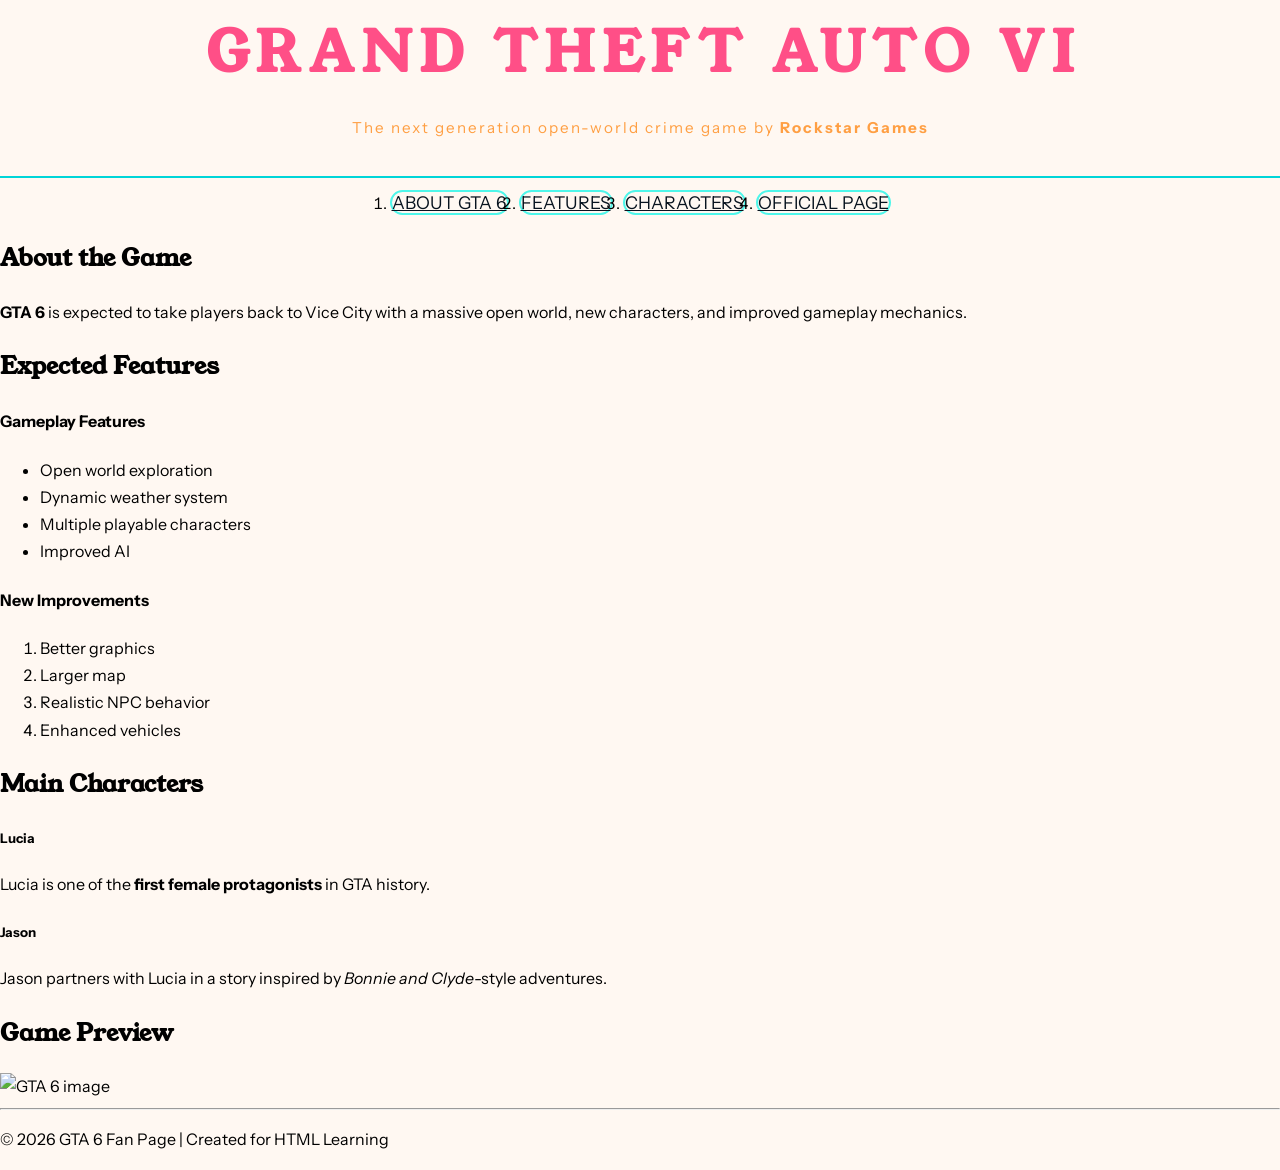
==== index.html @ 5addf7ae "lab 2.1" ====
<!doctype html>
<html lang="en">

<head>
    <!-- Meta Information -->
    <meta charset="utf-8">
    <meta name="author" content="BBIT">
    <meta name="description"
        content="Your ultimate GTA 6 fan page featuring the latest news, trailers, gameplay details, map leaks, characters, release updates, and community discussions for Grand Theft Auto VI.">

    <meta name="keywords"
        content="GTA 6, Grand Theft Auto VI, Rockstar Games, Vice City">

    <!-- Title -->
    <title>GTA VI</title>

    <!-- Google Fonts -->
    <link rel="preconnect" href="https://fonts.googleapis.com">
    <link rel="preconnect" href="https://fonts.gstatic.com" crossorigin>

    <link
        href="https://fonts.googleapis.com/css2?family=Instrument+Sans:ital,wght@0,400..700;1,400..700&family=Young+Serif&display=swap"
        rel="stylesheet">

    <!-- External CSS -->
    <link rel="stylesheet" href="css/style.css">

    <!-- Favicon -->
    <link rel="shortcut icon"
        href="https://www.rockstargames.com/VI/favicon.ico">
</head>

<body>

    <!-- Header -->
    <header>
        <h1>Grand Theft Auto VI</h1>

        <p>
            The next generation open-world crime game by
            <b>Rockstar Games</b>
        </p>
    </header>

    <!-- Navigation -->
    <nav>
        <ul>
            <li><a href="#about">About GTA 6</a></li>
            <li><a href="#features">Features</a></li>
            <li><a href="#characters">Characters</a></li>

            <li>
                <a href="https://www.rockstargames.com/VI"
                    target="_blank">
                    Official Page
                </a>
            </li>
        </ul>
    </nav>

    <!-- Main Content -->
    <main>

        <!-- About Section -->
        <section id="about">
            <h2 class="section-heading">About the Game</h2>

            <p>
                <b>GTA 6</b> is expected to take players back to Vice City
                with a massive open world, new characters,
                and improved gameplay mechanics.
            </p>
        </section>

        <!-- Features Section -->
        <section id="features">

            <h2 class="section-heading">Expected Features</h2>

            <h4>Gameplay Features</h4>

            <ul>
                <li>Open world exploration</li>
                <li>Dynamic weather system</li>
                <li>Multiple playable characters</li>
                <li>Improved AI</li>
            </ul>

            <h4>New Improvements</h4>

            <ol>
                <li>Better graphics</li>
                <li>Larger map</li>
                <li>Realistic NPC behavior</li>
                <li>Enhanced vehicles</li>
            </ol>
        </section>

        <!-- Characters Section -->
        <section id="characters">

            <h2 class="section-heading">Main Characters</h2>

            <article>
                <h5>Lucia</h5>

                <p>
                    Lucia is one of the
                    <b>first female protagonists</b>
                    in GTA history.
                </p>
            </article>

            <article>
                <h5>Jason</h5>

                <p>
                    Jason partners with Lucia in a story inspired by
                    <i>Bonnie and Clyde</i>-style adventures.
                </p>
            </article>

        </section>

        <!-- Image Section -->
        <section id="logo">

            <h2 class="section-heading">Game Preview</h2>

            <img src="https://www.rockstargames.com/VI/_next/image?url=%2FVI%2F_next%2Fstatic%2Fmedia%2FJason_and_Lucia_01_With_Logos_landscape.8596f77a.jpg&w=3840&q=75"
                alt="GTA 6 image"
                width="50%">

        </section>

    </main>

    <!-- Footer -->
    <footer>
        <hr>

        <p>
            © 2026 GTA 6 Fan Page | Created for HTML Learning
        </p>
    </footer>

</body>

</html>
---- css/style.css ----
/* ============================================================
   GTA VI FAN PAGE COLOR SYSTEM
   Inspired by the official GTA VI visual style
   ============================================================ */

/*
:root targets the <html> element.
Variables defined here become available everywhere in the stylesheet.
*/

:root {

    /* ===============================
       BACKGROUND COLORS
       =============================== */

    --col-bg-deep: #08131f;
    --col-bg-mid: #102030;
    --col-bg-light: rgba(16, 32, 48, 0.82);

    /* ===============================
       PRIMARY ACCENT COLORS
       =============================== */

    --col-cyan: #00d5d8;
    --col-cyan-light: #4ff6ea;
    --col-coral: #ff4f87;
    --col-pink-soft: #ff9bb3;
    --col-sunset: #ff9f43;
    --col-amber: #ffc46b;

    /* ===============================
       TEXT COLORS
       =============================== */

    --col-cream: #fff8f2;
    --col-muted: #7ea0b3;
}

body {

    font-family: 'Instrument Sans', sans-serif;
    font-size: 16px;
    font-weight: 400;

    background-color: var(--col-cream);

    margin: 0;

    line-height: 1.7;
}

/* Group selector */

h1,
h2 {

    font-family: 'Young Serif', serif;
}

/* Header styling */

header {

    padding-top: 5px;
    padding-bottom: 20px;

    border-bottom-width: 2px;
    border-bottom-style: solid;
    border-bottom-color: var(--col-cyan);

    text-align: center;
}

/* Main heading */

header h1 {

    font-size: 3.5em;

    letter-spacing: 8px;

    text-transform: uppercase;

    color: var(--col-coral);

    margin-left: 8px;
    margin-bottom: 0;
    margin-top: 0;
    margin-right: 0;
}

/* Paragraph inside header */

header p {

    color: var(--col-sunset);

    letter-spacing: 2px;

    font-size: 0.95em;
}

nav{
    margin-top:10px;
}
nav ul{
    list-style:nane;
    padding:0;/*top,bottom,left and right-0*/
    margin:0;/*all margins*/
    display:flex;
    justify-content:center;
    gap:10px;
}
/*what selector is this*/
nav ul li a{
    color:var(--col-bg-deep);
    text-decoration:nane;
    font-size:1.1em;
    letter-spacing:2x;
    text-transform:uppercase;
    /*what regions do each of the four padding areas have
    padding-top
    padding-bottom
    padding-right
    padding-left
    */
    padding:16px a16px;
    border:2px solid var(--col--cyan--light);
    border-width: 2px;
    border-style:solid;
    border-color:var(--col-cyan-light);
    border-radius: 16px;

}
/*pseudo-class selector*/
nav ul li a:hover{
    background-color: var(--col-cyan-light);
    color:var(--col-cream);
}
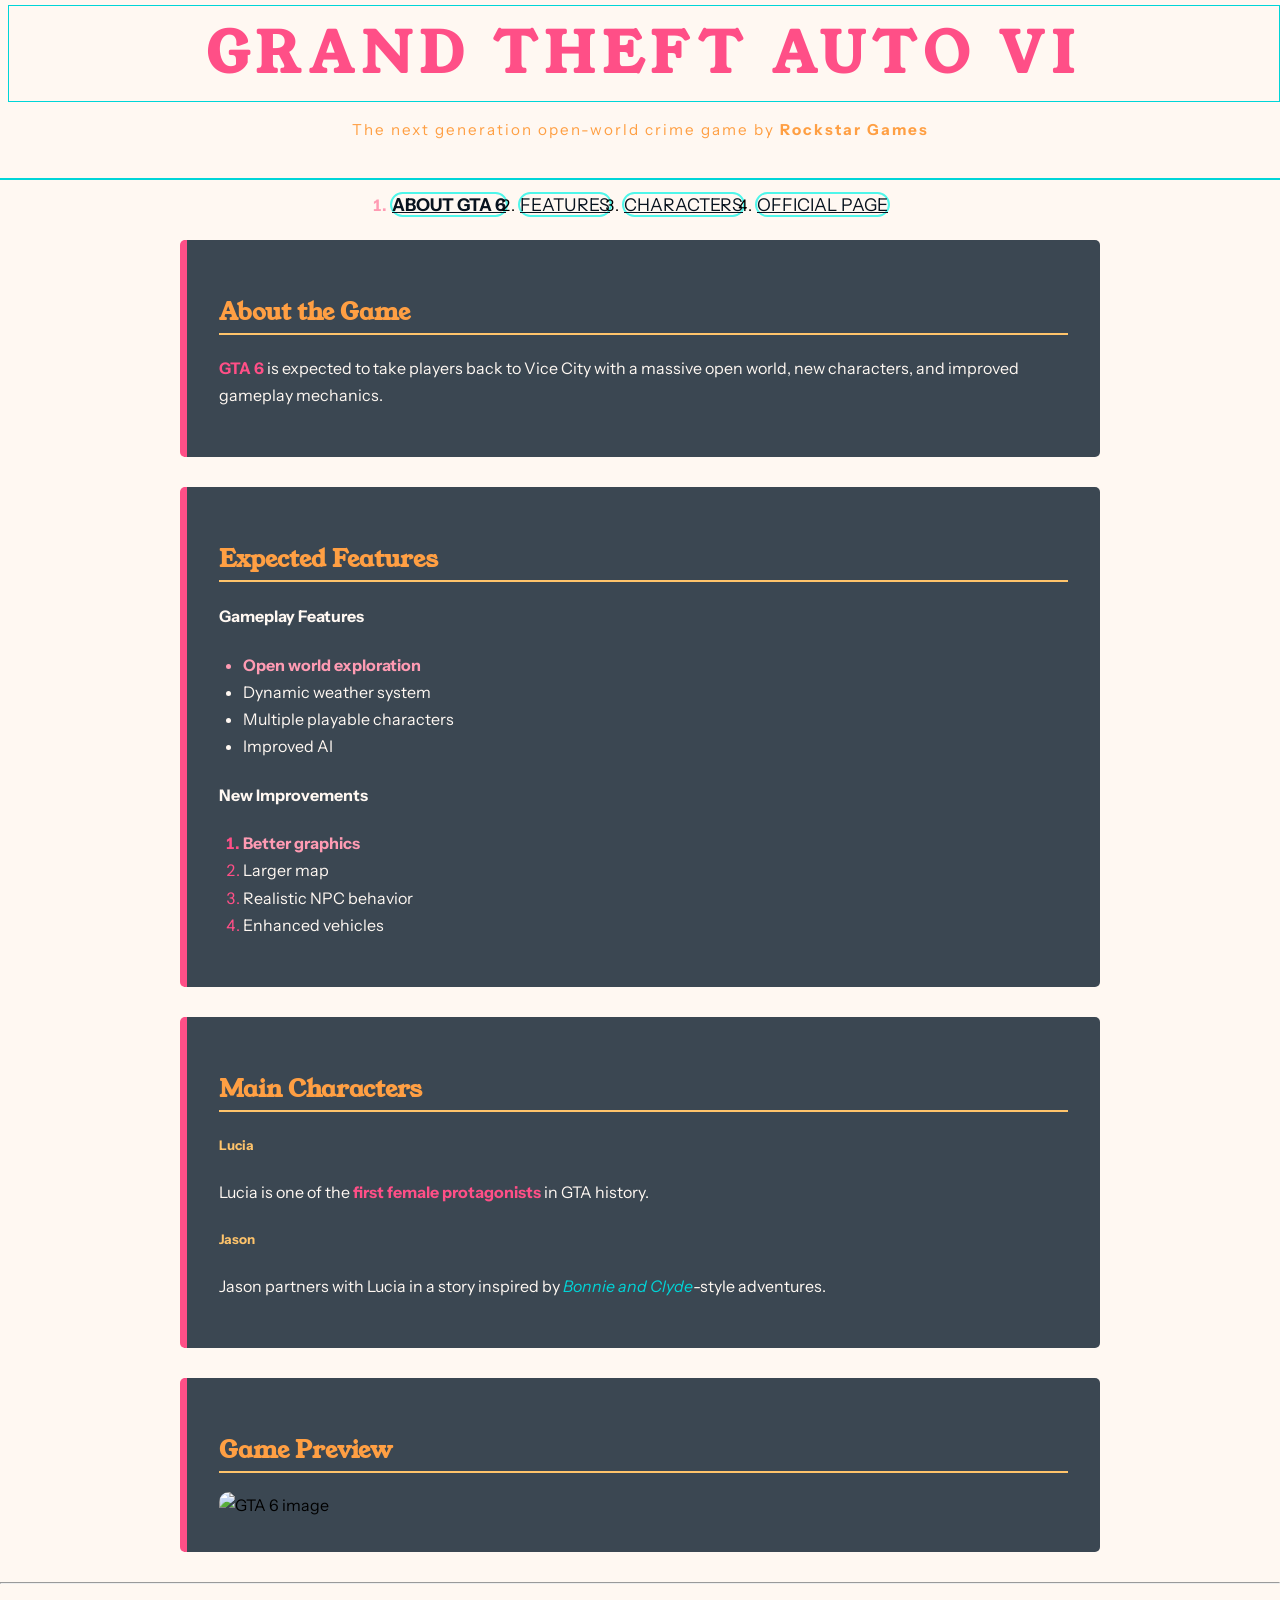
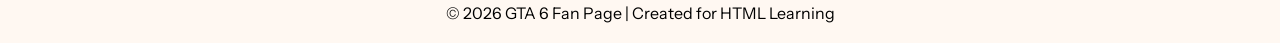
==== commit fa84e6b4: "lab 2.4 images and footer" ====
--- a/index.html
+++ b/index.html
@@ -129,7 +129,7 @@
 
             <img src="https://www.rockstargames.com/VI/_next/image?url=%2FVI%2F_next%2Fstatic%2Fmedia%2FJason_and_Lucia_01_With_Logos_landscape.8596f77a.jpg&w=3840&q=75"
                 alt="GTA 6 image"
-                width="50%">
+                >
 
         </section>
 
--- a/css/style.css
+++ b/css/style.css
@@ -137,4 +137,86 @@
 nav ul li a:hover{
     background-color: var(--col-cyan-light);
     color:var(--col-cream);
-}+}
+main{
+    /*responsive*/
+    max-width:920px;
+    margin-right:auto;
+    margin-left:auto;
+    margin-top:20px;
+    margin-bottom:20px;
+}
+section{
+    margin-bottom:30px;
+    padding:32px;
+    background-color:var(--col-bg-light);
+    border-radius:5px;
+    border-left-style:solid;
+    border-left-color:var(--col-coral);
+    border-left-width:7px;
+    /*transition*/
+    transition-property: border-color;
+    transition-duration:2s;
+    transition-timing-function: ease;
+    /*shorthand*/
+    transition: border-color 2s ease;
+
+
+}
+section:hover{
+    border-left-color:var(--col-cyan);
+}
+p , h4{
+    color:var(--col-cream);
+
+}
+h5{
+    color:var(--col-amber);
+}
+main b{
+    color:var(--col-coral);
+}
+main i{
+    color:var(--col-cyan);
+}
+h2{
+    color:var(--col-sunset);
+    border-bottom:2 px solid var(--col-amber) ;
+    border-bottom-color:var(--col-amber);
+    border-bottom-style:solid;
+    border-bottom-width:2px;
+}
+main ul,main ol{
+    padding-left:20px;
+    color:var(--col-cream);
+}
+main li{
+    margin-left:4px;
+}
+/*psuedo class selector*/
+li:first-child{
+    color:var(--col-pink-soft);
+    font-weight:bold;
+}
+/*pseudo-element selector*/
+main ul li::marker{
+    color:var(--col-cayan)
+}
+main ol li::marker{
+    color:var(--col-coral);
+}
+img{
+    max-width: 100%; /*parent*/
+    border-radius:10px;
+
+}
+footer{
+    text-align:center;
+}
+footer p{
+    color:var(--color-muted);
+}
+h1{
+    border:1px solid var(--col-cyan);
+}
+
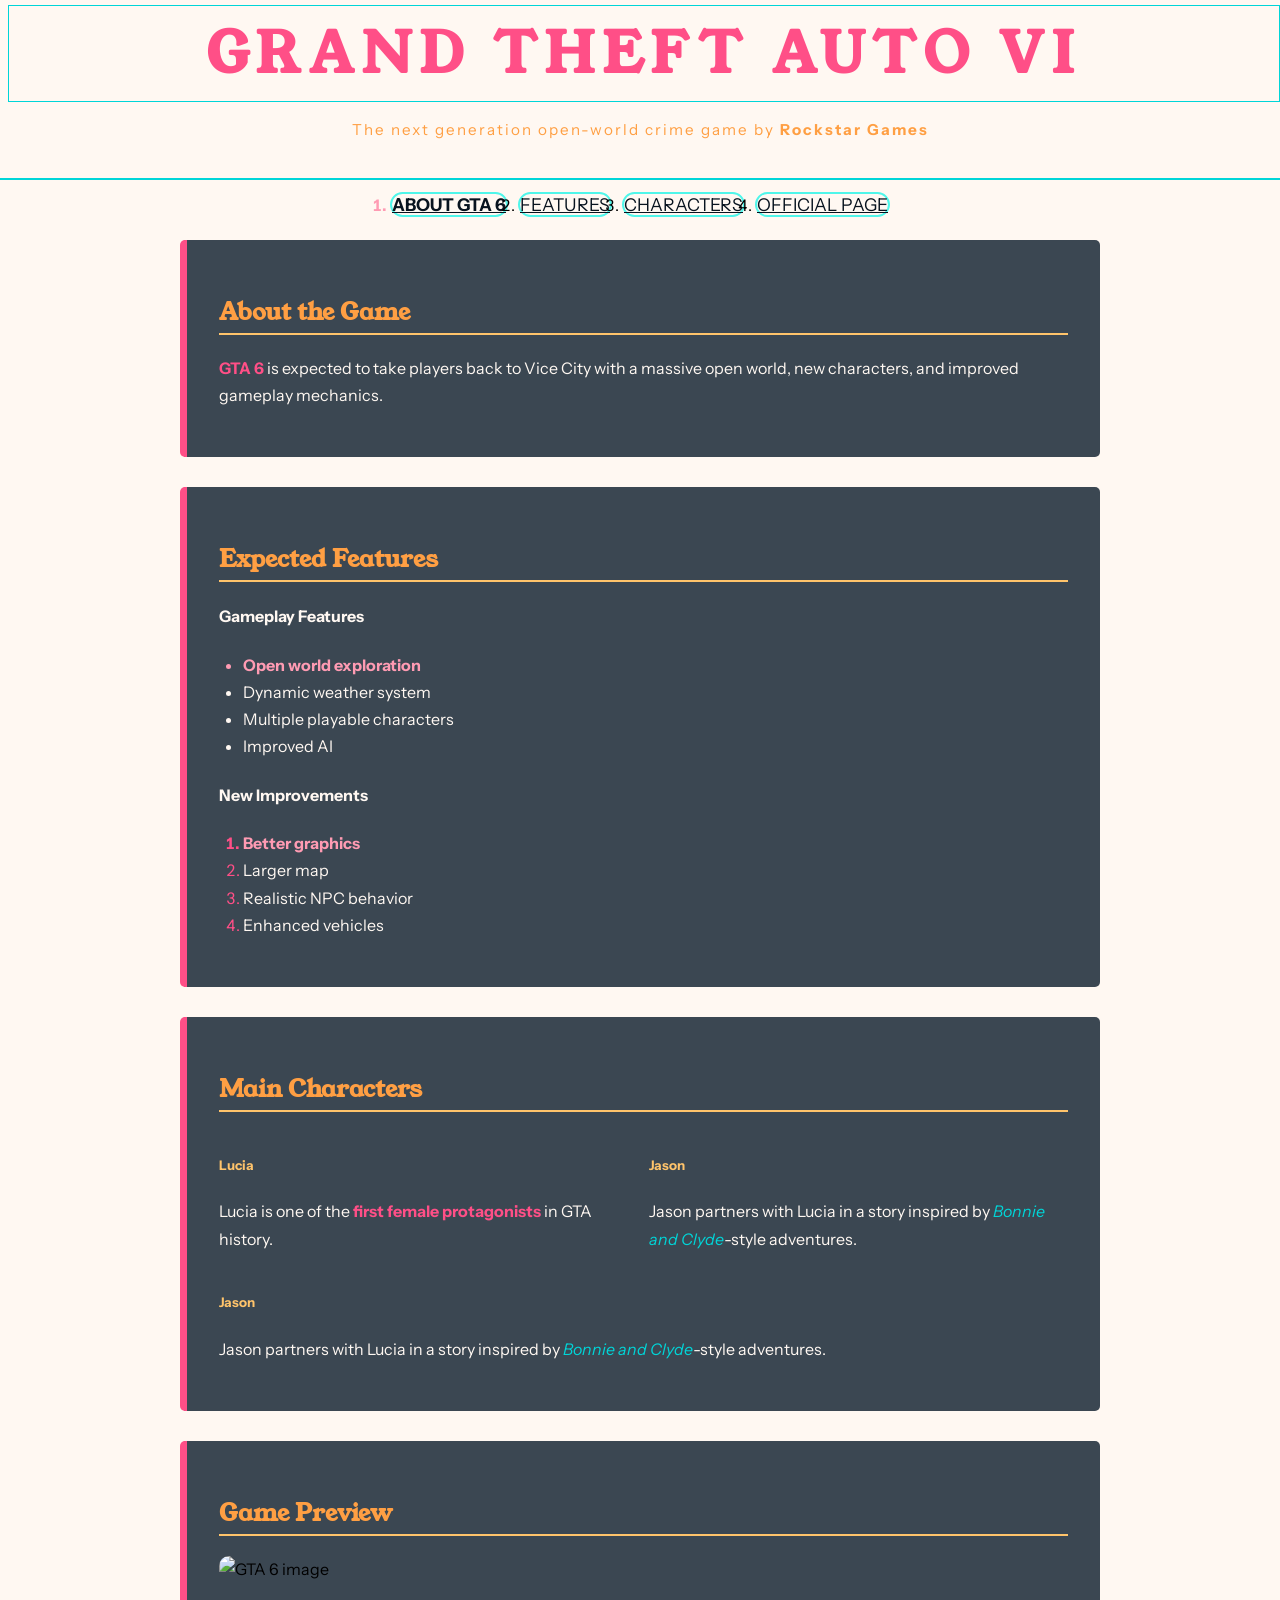
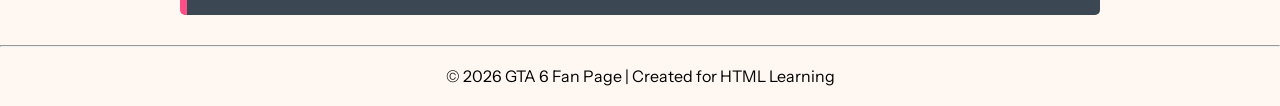
==== commit 26d3b3cc: "lab 2.5 grid" ====
--- a/index.html
+++ b/index.html
@@ -100,8 +100,8 @@
         <section id="characters">
 
             <h2 class="section-heading">Main Characters</h2>
-
-            <article>
+            <div class="characters-grid">
+                <article>
                 <h5>Lucia</h5>
 
                 <p>
@@ -112,6 +112,19 @@
             </article>
 
             <article>
+                <h5>Jason</h5>
+
+                <p>
+                    Jason partners with Lucia in a story inspired by
+                    <i>Bonnie and Clyde</i>-style adventures.
+                </p>
+            </article>
+
+
+            </div>
+
+
+            
                 <h5>Jason</h5>
 
                 <p>
--- a/css/style.css
+++ b/css/style.css
@@ -219,4 +219,15 @@
 h1{
     border:1px solid var(--col-cyan);
 }
-
+/*characters grid*/
+.characters-grid{
+    display:grid;
+    grid-template-columns:1fr 1fr;
+    gap:10px;
+}
+article h4{
+    border-top:2px solid var(--col-cyan);
+
+
+}
+
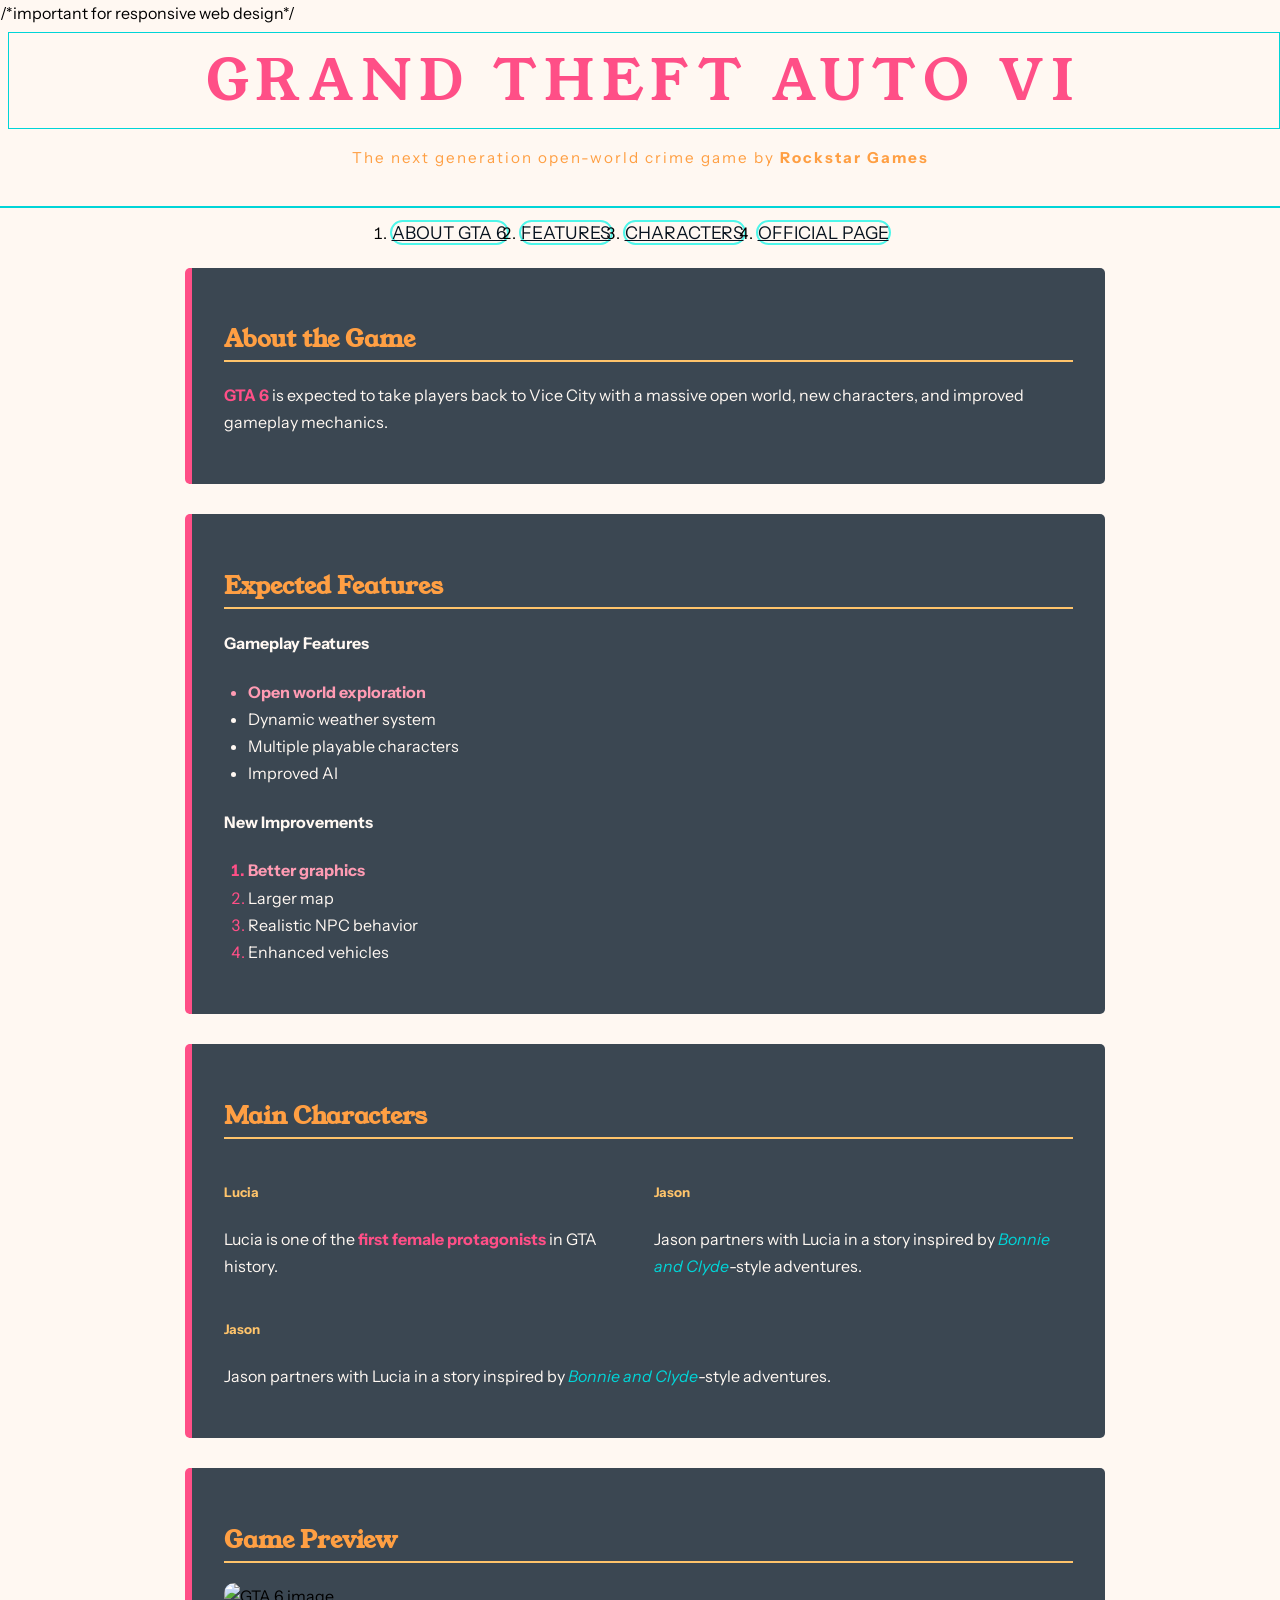
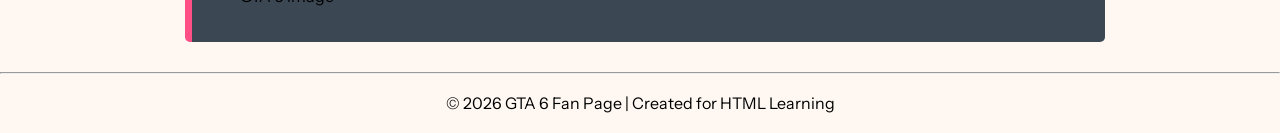
==== commit 27e9c3fc: "lab 2.6 responsive web-design" ====
--- a/index.html
+++ b/index.html
@@ -10,6 +10,8 @@
 
     <meta name="keywords"
         content="GTA 6, Grand Theft Auto VI, Rockstar Games, Vice City">
+        /*important for responsive web design*/
+    <meta name="viewport" content="width=device-width, initial-scale=1.0">    
 
     <!-- Title -->
     <title>GTA VI</title>
--- a/css/style.css
+++ b/css/style.css
@@ -88,6 +88,7 @@
     margin-bottom: 0;
     margin-top: 0;
     margin-right: 0;
+    font-weight:normal;
 }
 
 /* Paragraph inside header */
@@ -194,7 +195,7 @@
     margin-left:4px;
 }
 /*psuedo class selector*/
-li:first-child{
+section li:first-child{
     color:var(--col-pink-soft);
     font-weight:bold;
 }
@@ -228,6 +229,68 @@
 article h4{
     border-top:2px solid var(--col-cyan);
 
-
-}
-
+}
+main{
+    padding-left:10px;
+    padding-right:10p;
+}
+/* ============================================================
+   RESPONSIVE BREAKPOINT RANGES(widths)
+   ------------------------------------------------------------
+   Small Mobile  :   0px   → 480px
+   Large Mobile  : 481px   → 600px
+   Tablet        : 601px   → 768px
+   Small Laptop  : 769px   → 1023px
+   Desktop       : 1024px  → 1279px
+   Wide Screens  : 1280px and above
+ 
+   Media queries allow CSS styles to change depending
+   on the screen size or device characteristics.
+   ============================================================ */
+
+
+/* small Mobile Devices */
+@media screen and (max-width: 600px) {
+    .characters-grid{
+        grid-template-columns:1fr;
+    }
+    nav ul{
+        flex-direction:column;
+        padding:10px;
+
+    }
+    nav ul li a{
+        display:block;
+        
+    }
+       
+}
+
+
+/* Large Mobile Devices */
+@media screen and (min-width: 600px) and (max-width: 600px) {
+    
+   
+}
+
+
+/* Tablets */
+@media screen and (min-width: 601px) and (max-width: 768px) {
+    body{
+        background-color:purple;
+    }
+}
+
+
+/* Small Laptops */
+@media screen and (min-width: 769px) and (max-width: 1023px) {}
+
+
+/* Desktop Screens */
+@media screen and (min-width: 1024px) and (max-width: 1279px) {}
+
+
+/* Wide Screens */
+@media screen and (min-width: 1280px) {}
+
+
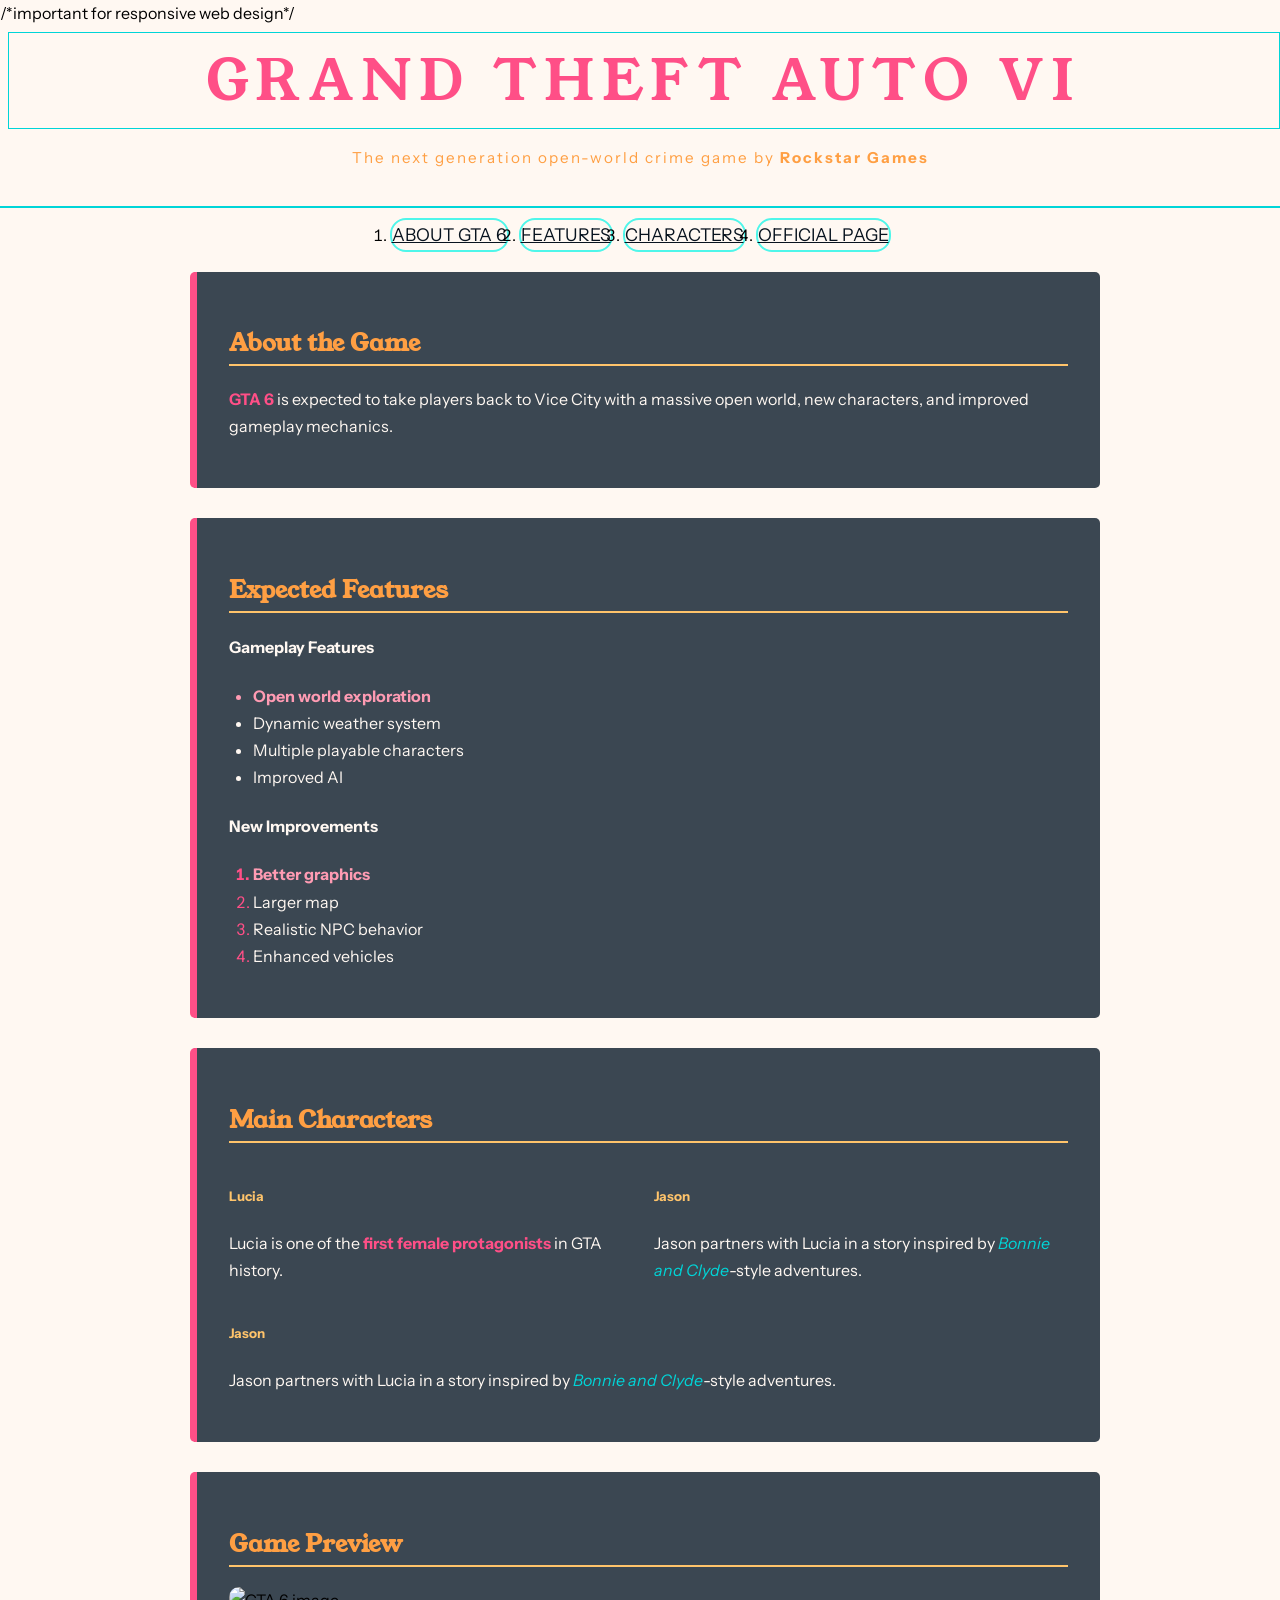
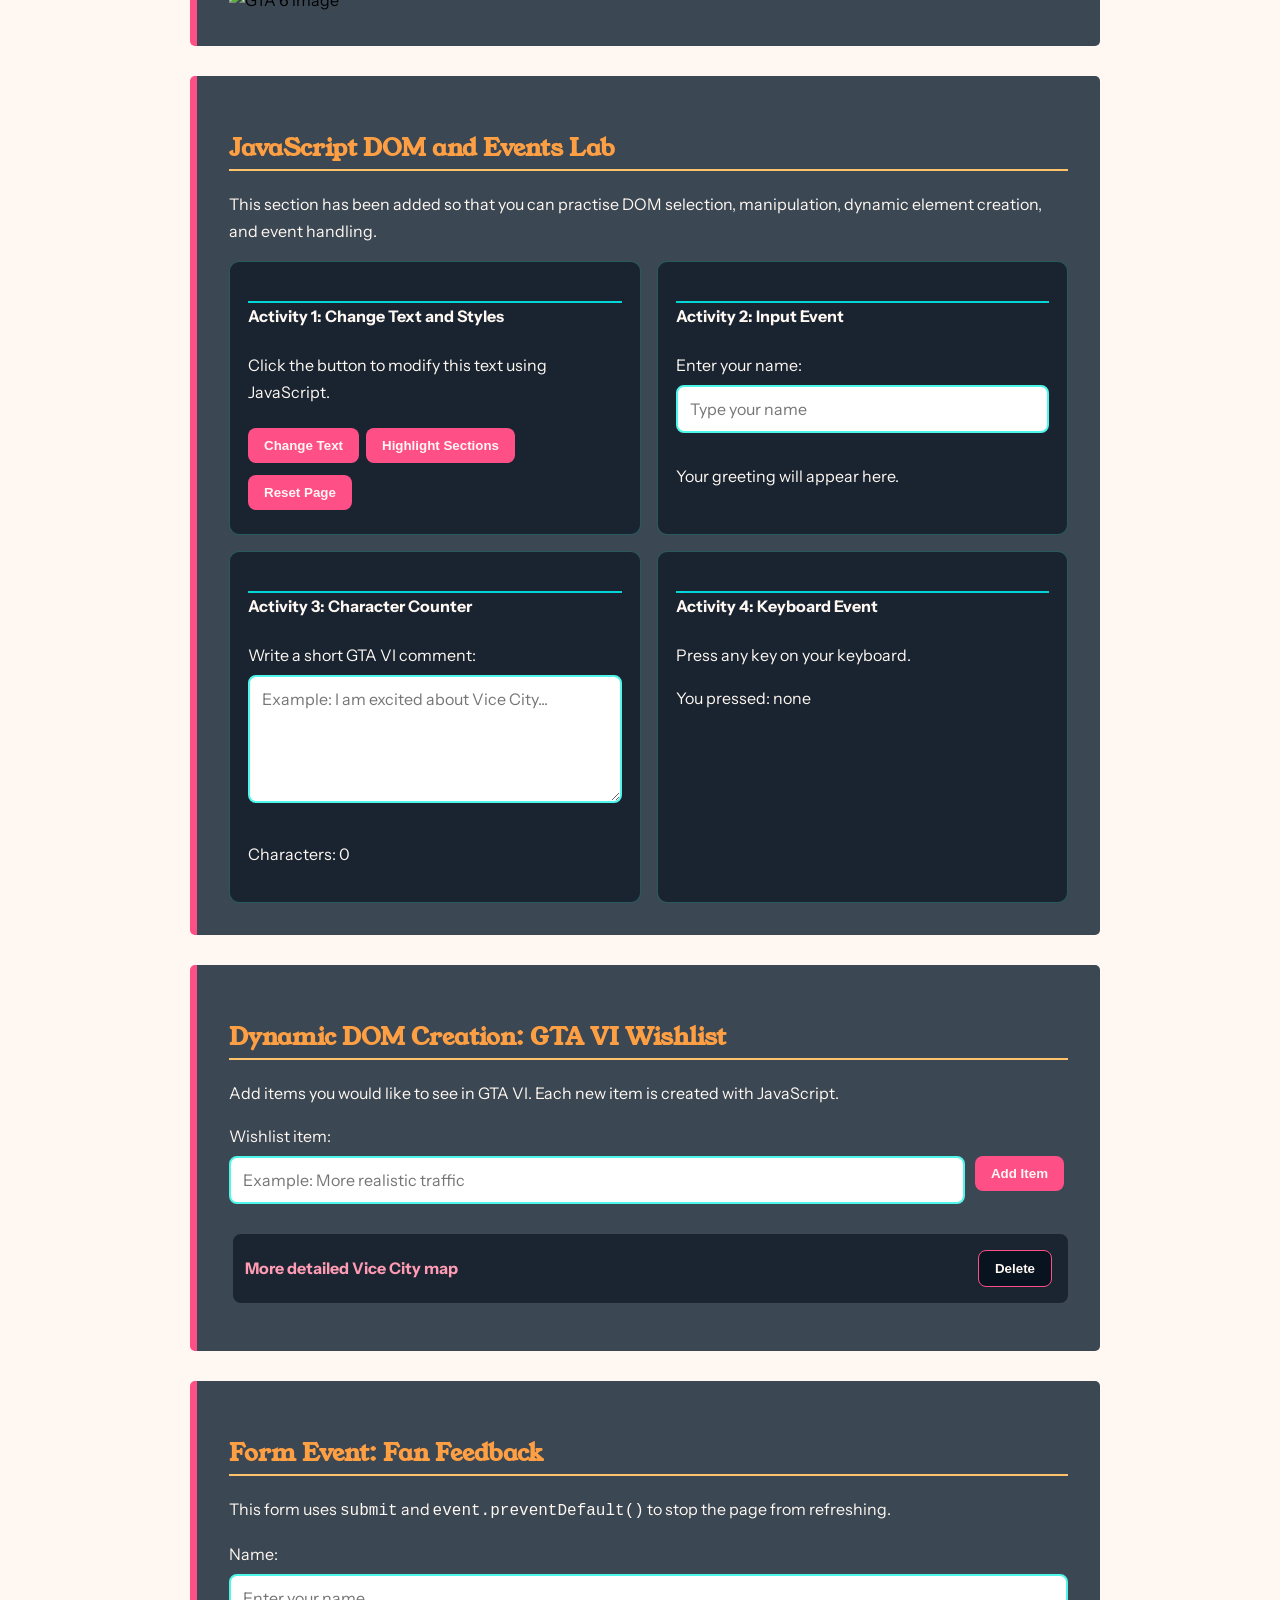
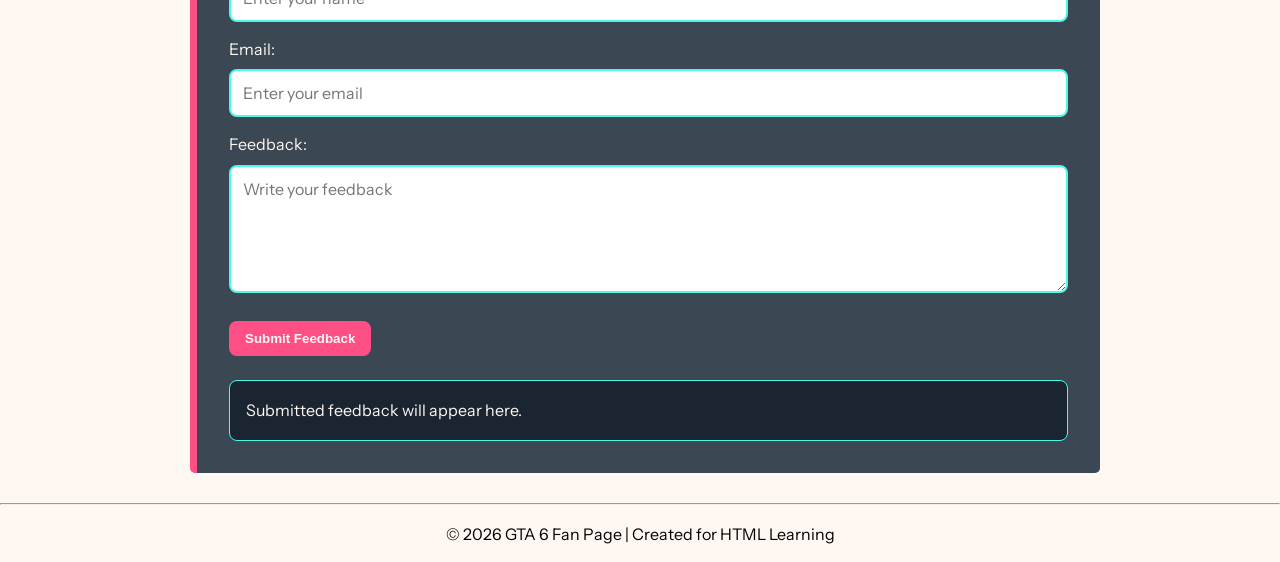
==== commit e9e3fae3: "lab 3.0 dom" ====
--- a/index.html
+++ b/index.html
@@ -147,6 +147,82 @@
                 >
 
         </section>
+        <section id="interactive-lab">
+            <h2>JavaScript DOM and Events Lab</h2>
+            <p>This section has been added so that you can practise DOM selection, manipulation, dynamic element creation, and event handling.</p>
+
+            <div class="lab-grid">
+                <article class="lab-card">
+                    <h4>Activity 1: Change Text and Styles</h4>
+                    <p id="demoText">Click the button to modify this text using JavaScript.</p>
+                    <button id="changeTextBtn" type="button">Change Text</button>
+                    <button id="highlightSectionsBtn" type="button">Highlight Sections</button>
+                    <button id="resetBtn" type="button">Reset Page</button>
+                </article>
+
+                <article class="lab-card">
+                    <h4>Activity 2: Input Event</h4>
+                    <label for="nameInput">Enter your name:</label>
+                    <input type="text" id="nameInput" placeholder="Type your name">
+                    <p id="nameOutput">Your greeting will appear here.</p>
+                </article>
+
+                <article class="lab-card">
+                    <h4>Activity 3: Character Counter</h4>
+                    <label for="commentInput">Write a short GTA VI comment:</label>
+                    <textarea id="commentInput" rows="5" placeholder="Example: I am excited about Vice City..."></textarea>
+                    <p id="charCount">Characters: 0</p>
+                </article>
+
+                <article class="lab-card">
+                    <h4>Activity 4: Keyboard Event</h4>
+                    <p>Press any key on your keyboard.</p>
+                    <p id="keyOutput">You pressed: none</p>
+                </article>
+            </div>
+        </section>
+
+        <section id="dynamic-list-lab">
+            <h2>Dynamic DOM Creation: GTA VI Wishlist</h2>
+            <p>Add items you would like to see in GTA VI. Each new item is created with JavaScript.</p>
+
+            <form id="wishlistForm">
+                <label for="wishlistInput">Wishlist item:</label>
+                <div class="form-row">
+                    <input type="text" id="wishlistInput" placeholder="Example: More realistic traffic">
+                    <button type="submit">Add Item</button>
+                </div>
+            </form>
+
+            <ul id="wishlistItems" class="dynamic-list">
+                <li>More detailed Vice City map <button type="button" class="delete-btn">Delete</button></li>
+            </ul>
+        </section>
+
+        <section id="form-lab">
+            <h2>Form Event: Fan Feedback</h2>
+            <p>This form uses <code>submit</code> and <code>event.preventDefault()</code> to stop the page from refreshing.</p>
+
+            <form id="feedbackForm">
+                <label for="fanName">Name:</label>
+                <input type="text" id="fanName" placeholder="Enter your name" required>
+
+                <label for="fanEmail">Email:</label>
+                <input type="email" id="fanEmail" placeholder="Enter your email" required>
+
+                <label for="fanMessage">Feedback:</label>
+                <textarea id="fanMessage" rows="5" placeholder="Write your feedback" required></textarea>
+
+                <button type="submit">Submit Feedback</button>
+            </form>
+
+            <div id="feedbackOutput" class="output-box">
+                Submitted feedback will appear here.
+            </div>
+        </section>
+
+	
+
 
     </main>
 
@@ -158,7 +234,12 @@
             © 2026 GTA 6 Fan Page | Created for HTML Learning
         </p>
     </footer>
+    <script type="text/javascript">
+        console.log("Embedded JS");
+    </script>
+    <script src="js/script.js"></script>
 
 </body>
+<!--css/dark/dark.css-->
 
 </html>
--- a/css/style.css
+++ b/css/style.css
@@ -292,5 +292,158 @@
 
 /* Wide Screens */
 @media screen and (min-width: 1280px) {}
-
-
+* {
+    box-sizing: border-box;
+}
+
+html {
+    scroll-behavior: smooth;
+}
+
+.tagline {
+    color: var(--col-bg-deep);
+    margin: 0 10px 10px;
+}
+
+nav ul {
+    flex-wrap: wrap;
+}
+
+nav ul li a {
+    display: inline-block;
+}
+
+img {
+    display: block;
+}
+
+.section-highlight {
+    border-left-color: var(--col-cyan) !important;
+    box-shadow: 0 0 18px rgba(0, 213, 216, 0.35);
+}
+
+p, h4, label, code {
+    color: var(--col-cream);
+}
+
+.lab-grid {
+    display: grid;
+    grid-template-columns: repeat(2, 1fr);
+    gap: 16px;
+}
+
+.lab-card {
+    background-color: rgba(8, 19, 31, 0.65);
+    padding: 18px;
+    border-radius: 10px;
+    border: 1px solid rgba(79, 246, 234, 0.25);
+}
+
+button {
+    background-color: var(--col-coral);
+    color: var(--col-cream);
+    border: none;
+    border-radius: 8px;
+    padding: 10px 16px;
+    margin: 6px 4px 6px 0;
+    cursor: pointer;
+    font-weight: 700;
+}
+
+button:hover {
+    background-color: var(--col-sunset);
+    color: var(--col-bg-deep);
+}
+
+input,
+textarea {
+    width: 100%;
+    padding: 12px;
+    margin: 6px 0 14px;
+    border: 2px solid var(--col-cyan-light);
+    border-radius: 8px;
+    font-family: inherit;
+    font-size: 1em;
+}
+
+.form-row {
+    display: flex;
+    gap: 10px;
+    align-items: flex-start;
+}
+
+.form-row input {
+    flex: 1;
+}
+
+.dynamic-list {
+    padding-left: 0;
+    list-style: none;
+}
+
+.dynamic-list li {
+    display: flex;
+    justify-content: space-between;
+    align-items: center;
+    gap: 12px;
+    background-color: rgba(8, 19, 31, 0.65);
+    padding: 10px 12px;
+    border-radius: 8px;
+    margin-bottom: 10px;
+}
+
+.delete-btn {
+    background-color: var(--col-bg-deep);
+    border: 1px solid var(--col-coral);
+}
+
+.output-box {
+    margin-top: 18px;
+    padding: 16px;
+    background-color: rgba(8, 19, 31, 0.65);
+    color: var(--col-cream);
+    border-radius: 8px;
+    border: 1px solid var(--col-cyan-light);
+}
+
+.success-text {
+    color: var(--col-cyan-light);
+    font-weight: 700;
+}
+
+.hidden {
+    display: none;
+}
+
+/* Update your existing mobile media query with these additions */
+@media screen and (max-width: 730px) {
+   .lab-grid {
+        grid-template-columns: 1fr;
+   }
+
+   header h1 {
+        font-size: 2.1em;
+        letter-spacing: 3px;
+   }
+
+   section {
+        padding: 20px;
+   }
+
+   .form-row {
+        flex-direction: column;
+   }
+
+   .form-row button {
+        width: 100%;
+   }
+
+   .dynamic-list li {
+        flex-direction: column;
+        align-items: stretch;
+   }
+}
+
+
+
+
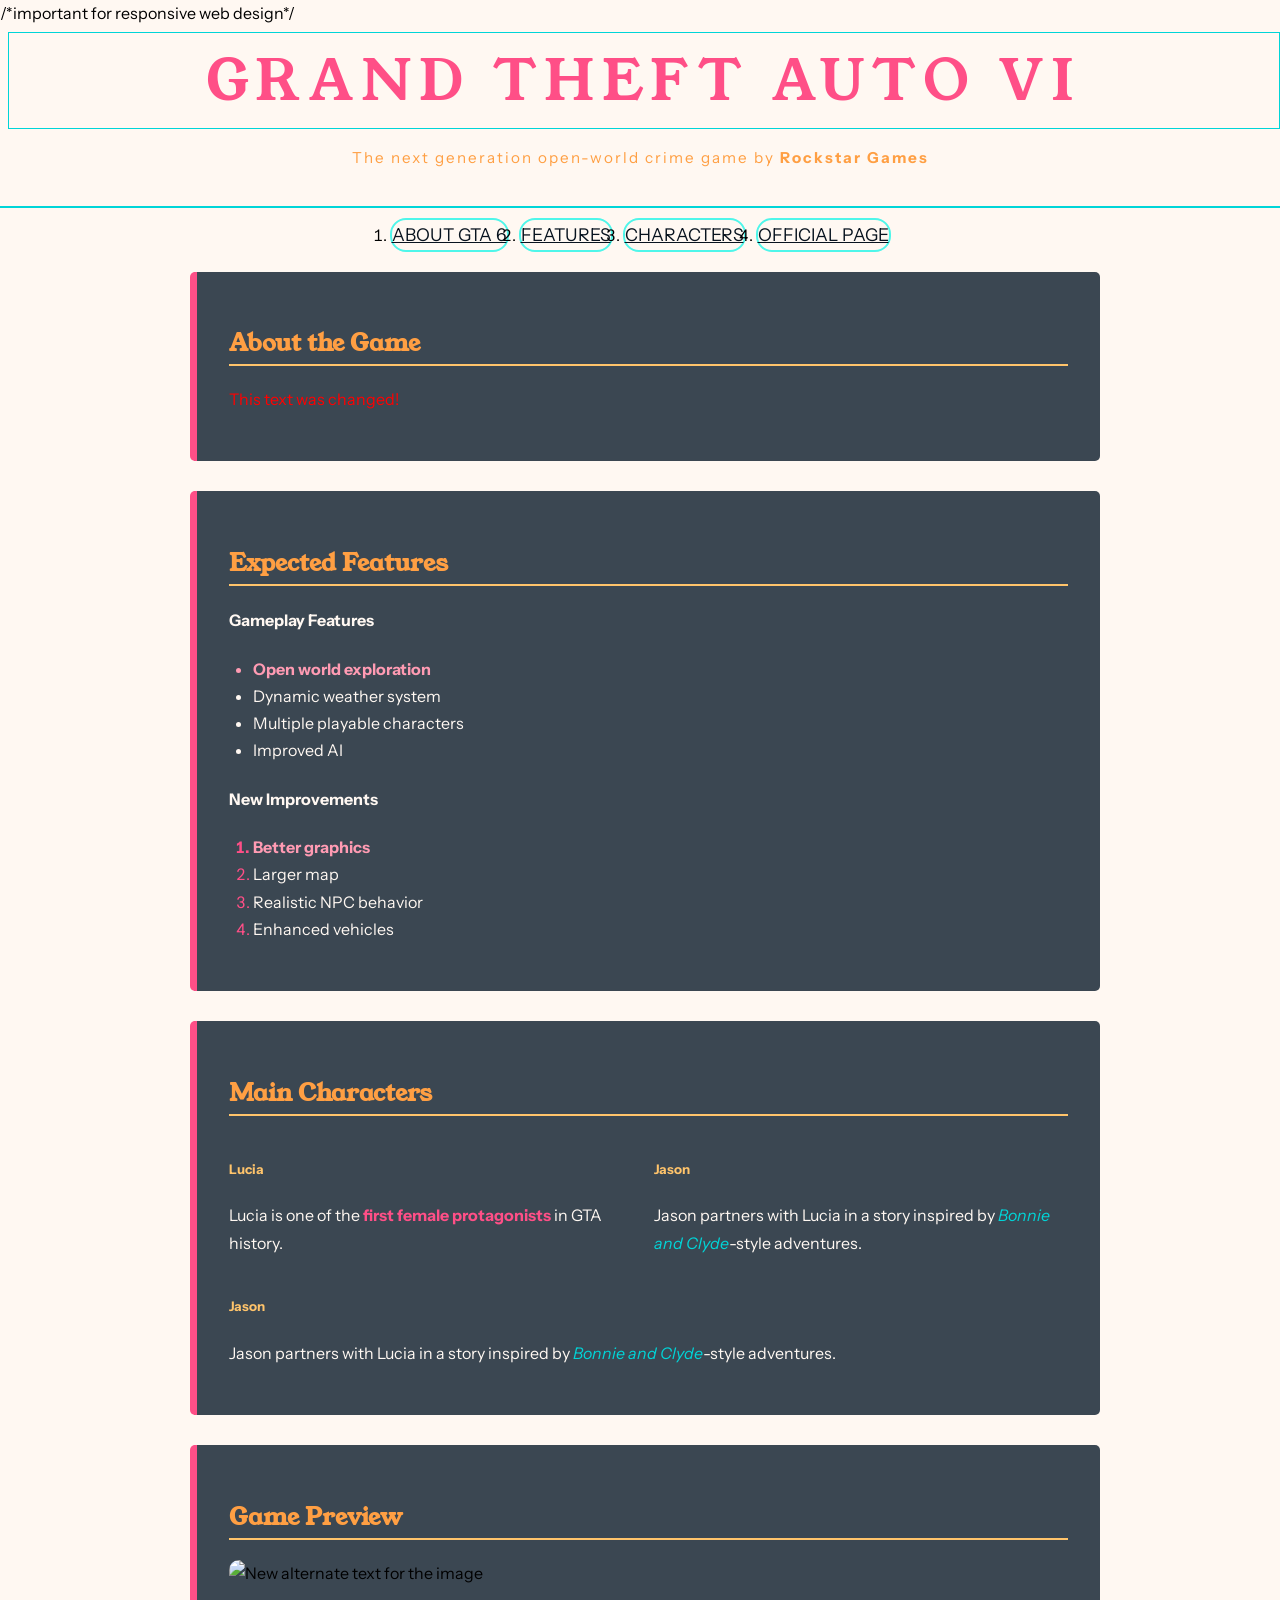
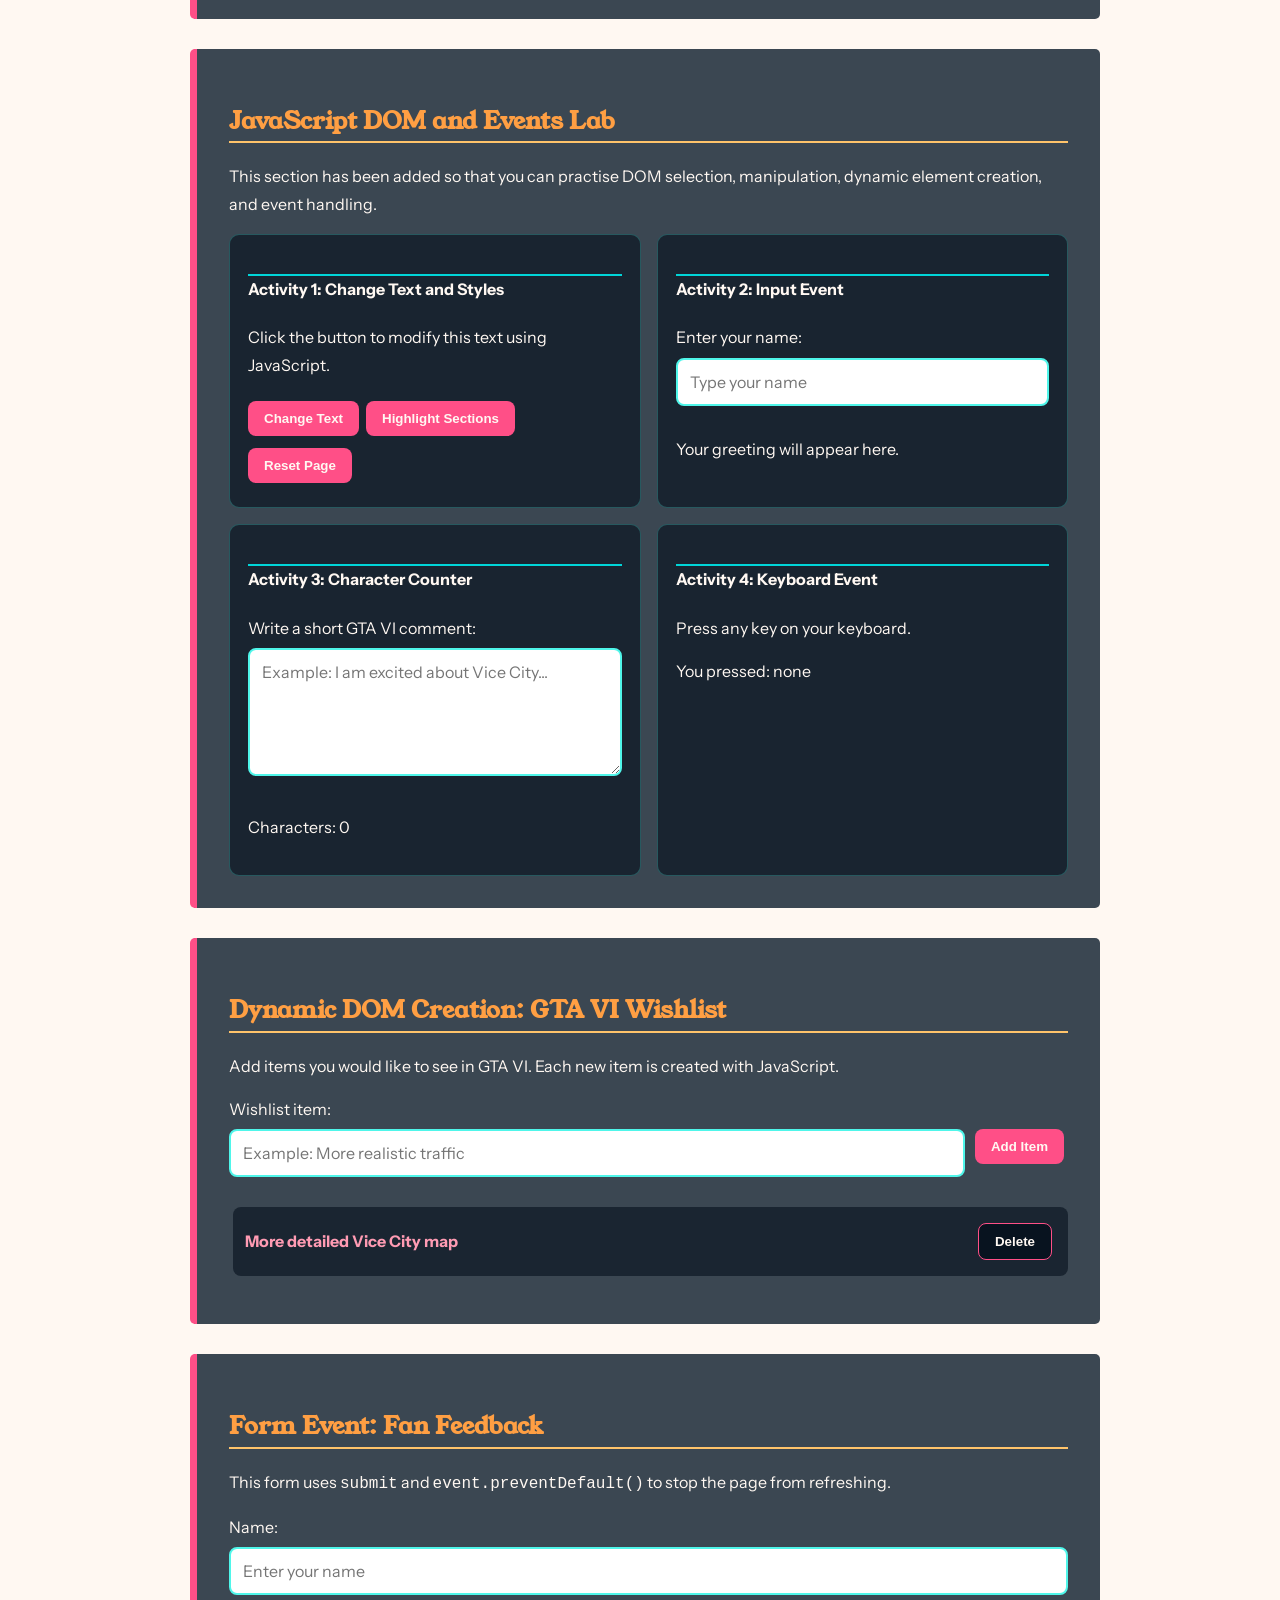
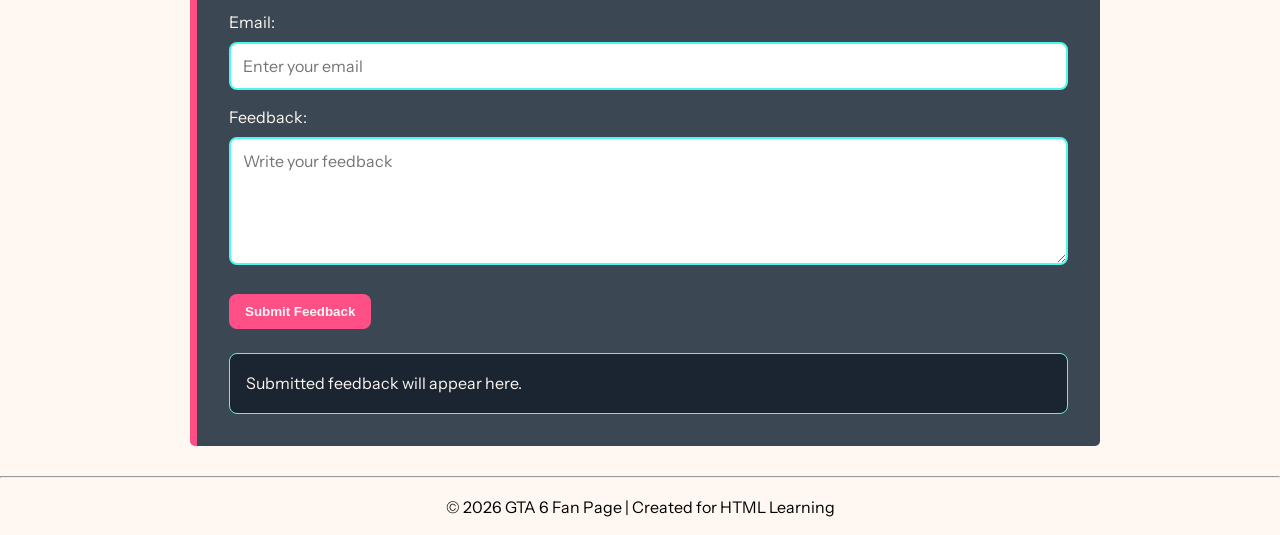
==== commit 1a3fde28: "changes" ====
--- a/index.html
+++ b/index.html
@@ -14,7 +14,7 @@
     <meta name="viewport" content="width=device-width, initial-scale=1.0">    
 
     <!-- Title -->
-    <title>GTA VI</title>
+    <title>GTA VI complete</title>
 
     <!-- Google Fonts -->
     <link rel="preconnect" href="https://fonts.googleapis.com">
